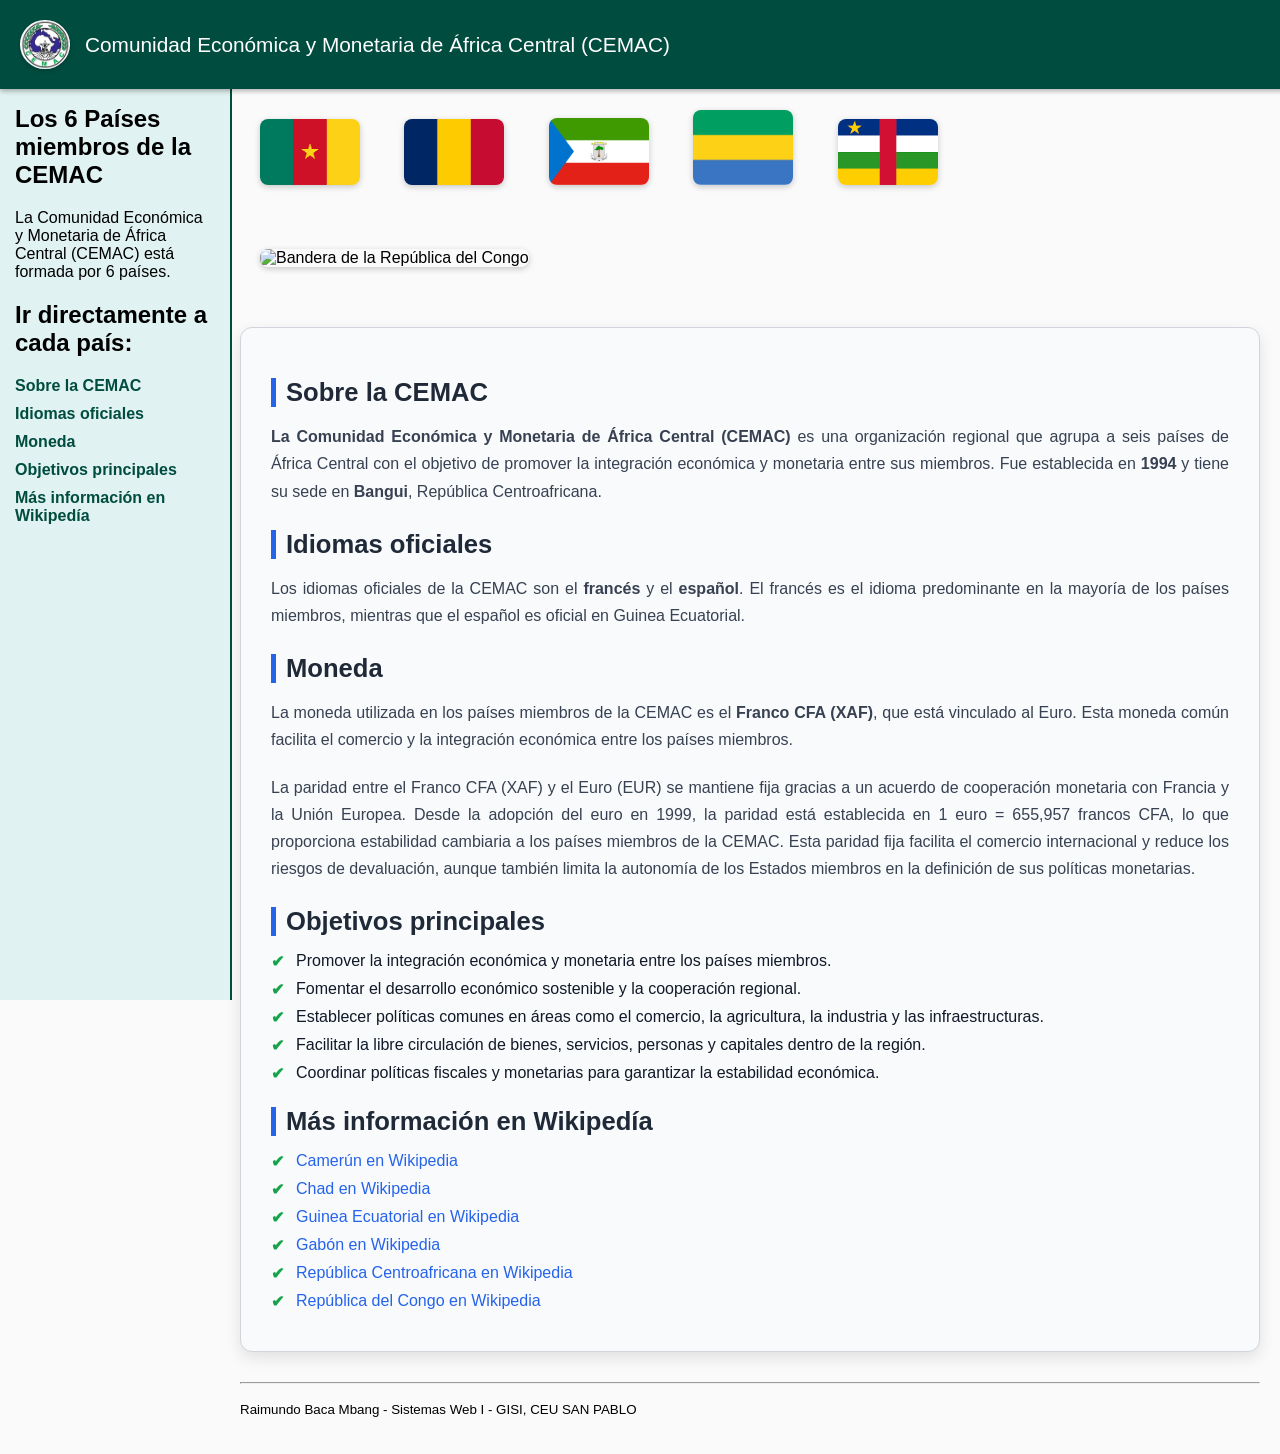
==== Ejercicio 2 CSS/html/Ej2.html @ 5c12259f "Ejercio 2 css" ====
<!DOCTYPE html>
<html lang="es">
  <head>
    <meta charset="UTF-8">
    <title>Países de África Central - CEMAC</title>
    <link rel="icon" href="Africa-countries-CEMAC.svg" type="image/svg+xml">
    <link rel="stylesheet" href="../css/style.css">
  </head>
  <body>
    <header>
      <img src="logo cemac.jpeg" alt="Logo de Africa CEMAC" width="50">
      <span>Comunidad Económica y Monetaria de África Central (CEMAC)</span>
    </header>
    
    <nav>
      <h2>Los 6 Países miembros de la CEMAC</h2>
      <p>La Comunidad Económica y Monetaria de África Central (CEMAC) está formada por 6 países.</p>

      <h2>Ir directamente a cada país:</h2>
      <ul>
        <li><a href="#Sobre la CEMAc">Sobre la CEMAC</a></li>
        <li><a href="#Idiomas">Idiomas oficiales</a></li>
        <li><a href="#moneda">Moneda</a></li>
        <li><a href="#Objetivos">Objetivos principales</a></li>
        <li><a href="#Mas informacion">Más información en Wikipedía</a></li>
      </ul>
    </nav>

    <main>

      <div class="pais">
        <img src="bandera de camerun.png" alt="Bandera de Camerún" width="100">
        <div class="info">
          <h2 id="camerun">Camerún</h2>
          <p><b>Capital:</b> Yaundé</p>
          <p><b>Población:</b> 27 millones aprox.</p>
          <p><b>Presidente actual:</b> Paul Biya</p>
          <p><b>Fecha de independencia:</b> 1 de enero de 1960</p>
          <p><b>Cantidad de regiones:</b> 10</p>
          <p><b>Tamaño del país:</b> 475.442 km²</p>
          <p><b>Lema:</b> “Paix, Travail, Patrie” (Paz, Trabajo, Patria)</p>
        </div>
      </div>

      <div class="pais">
        <img src="bandera de Tchad.png" alt="Bandera de Chad" width="100">
        <div class="info">
          <h2 id="chad">Chad</h2>
          <p><b>Capital:</b> Yamena</p>
          <p><b>Población:</b> 17 millones aprox.</p>
          <p><b>Presidente actual:</b> Mahamat Déby Itno</p>
          <p><b>Fecha de independencia:</b> 11 de agosto de 1960</p>
          <p><b>Cantidad de regiones:</b> 23</p>
          <p><b>Tamaño del país:</b> 1.284.000 km²</p>
          <p><b>Lema:</b> “Unité, Travail, Progrès” (Unidad, Trabajo, Progreso)</p>
        </div>
      </div>

      <div class="pais">
        <img src="Bandera de Guinea Ecuatorial.png" alt="Bandera de Guinea Ecuatorial" width="100">
        <div class="info">
          <h2 id="guinea_ecuatorial">Guinea Ecuatorial</h2>
          <p><b>Capital:</b> Malabo</p>
          <p><b>Población:</b> 1,5 millones aprox.</p>
          <p><b>Presidente actual:</b> Teodoro Obiang Nguema Mbasogo</p>
          <p><b>Fecha de independencia:</b> 12 de octubre de 1968</p>
          <p><b>Cantidad de regiones:</b> 8</p>
          <p><b>Tamaño del país:</b> 28.051 km²</p>
          <p><b>Lema:</b> “Unidad, Paz, Justicia”</p>
        </div>
      </div>

      <div class="pais">        
        <img src="Bandera de Gabon.png" alt="Bandera de Gabón" width="100">
        <div class="info">
          <h2 id="gabon">Gabón</h2>
          <p><b>Capital:</b> Libreville</p>
          <p><b>Población:</b> 2,3 millones aprox.</p>
          <p><b>Presidente actual:</b> Ali Bongo Ondimba</p>
          <p><b>Fecha de independencia:</b> 17 de agosto de 1960</p>
          <p><b>Cantidad de regiones:</b> 9</p>
          <p><b>Tamaño del país:</b> 267.668 km²</p>
          <p><b>Lema:</b> “Unión, Trabajo, Justicia”</p>
        </div>
      </div>

      <div class="pais">
        <img src="bandera de RCA.png" alt="Bandera de la República Centroafricana" width="100">
        <div class="info">
          <h2 id="rca">República Centroafricana</h2>
          <p><b>Capital:</b> Bangui</p>
          <p><b>Población:</b> 5 millones aprox.</p>
          <p><b>Presidente actual:</b> Faustin-Archange Touadéra</p>
          <p><b>Fecha de independencia:</b> 13 de agosto de 1960</p>
          <p><b>Cantidad de regiones:</b> 16</p>
          <p><b>Tamaño del país:</b> 622.984 km²</p>
          <p><b>Lema:</b> “Unité, Dignité, Travail” (Unidad, Dignidad, Trabajo)</p>
        </div>
      </div>

      <div class="pais">
        <img src="Bandera de Congo.png" alt="Bandera de la República del Congo" width="100">
        <div class="info">
          <h2 id="congo">República del Congo</h2>
          <p><b>Capital:</b> Brazzaville</p>
          <p><b>Población:</b> 5,5 millones aprox.</p>
          <p><b>Presidente actual:</b> Denis Sassou Nguesso</p>
          <p><b>Fecha de independencia:</b> 15 de agosto de 1960</p>
          <p><b>Cantidad de regiones:</b> 12</p>
          <p><b>Tamaño del país:</b> 342.000 km²</p>
          <p><b>Lema:</b> “Unité, Travail, Progrès” (Unidad, Trabajo, Progreso)</p>
        </div>
      </div>

      <div class="datos generales">
        <h2 id="Sobre la CEMAc">Sobre la CEMAC</h2>
        <p><b>La Comunidad Económica y Monetaria de África Central (CEMAC)</b> es una organización regional que agrupa a seis países de África Central con el objetivo de promover la integración económica y monetaria entre sus miembros. Fue establecida en <b>1994</b> y tiene su sede en <b>Bangui</b>, República Centroafricana.</p>
        
        <h2 id="Idiomas">Idiomas oficiales</h2>
        <p>Los idiomas oficiales de la CEMAC son el <b>francés</b> y el <b>español</b>. El francés es el idioma predominante en la mayoría de los países miembros, mientras que el español es oficial en Guinea Ecuatorial.</p>

        <h2 id="moneda">Moneda</h2>
        <p>La moneda utilizada en los países miembros de la CEMAC es el <b>Franco CFA (XAF)</b>, que está vinculado al Euro. Esta moneda común facilita el comercio y la integración económica entre los países miembros.</p>
        <p>La paridad entre el Franco CFA (XAF) y el Euro (EUR) se mantiene fija gracias a un acuerdo de cooperación monetaria con Francia y la Unión Europea. Desde la adopción del euro en 1999, la paridad está establecida en 1 euro = 655,957 francos CFA, lo que proporciona estabilidad cambiaria a los países miembros de la CEMAC. Esta paridad fija facilita el comercio internacional y reduce los riesgos de devaluación, aunque también limita la autonomía de los Estados miembros en la definición de sus políticas monetarias.</p>
        
        <h2 id="Objetivos">Objetivos principales</h2>
        <ul>
          <li>Promover la integración económica y monetaria entre los países miembros.</li>
          <li>Fomentar el desarrollo económico sostenible y la cooperación regional.</li>
          <li>Establecer políticas comunes en áreas como el comercio, la agricultura, la industria y las infraestructuras.</li>
          <li>Facilitar la libre circulación de bienes, servicios, personas y capitales dentro de la región.</li>
          <li>Coordinar políticas fiscales y monetarias para garantizar la estabilidad económica.</li>
        </ul>

        <h2 id="Mas informacion">Más información en Wikipedía</h2>
        <div class = "enlaces_wiki">
          <ul>
            <li><a href="https://es.wikipedia.org/wiki/Camer%C3%BAn" target="_blank">Camerún en Wikipedia</a></li>
            <li><a href="https://es.wikipedia.org/wiki/Chad" target="_blank">Chad en Wikipedia</a></li>
            <li><a href="https://es.wikipedia.org/wiki/Guinea_Ecuatorial" target="_blank">Guinea Ecuatorial en Wikipedia</a></li>
            <li><a href="https://es.wikipedia.org/wiki/Gab%C3%B3n" target="_blank">Gabón en Wikipedia</a></li>
            <li><a href="https://es.wikipedia.org/wiki/Rep%C3%BAblica_Centroafricana" target="_blank">República Centroafricana en Wikipedia</a></li>
            <li><a href="https://es.wikipedia.org/wiki/Rep%C3%BAblica_del_Congo" target="_blank">República del Congo en Wikipedia</a></li>
          </ul>
        </div>
      </div>
      <hr>
      <p><small>Raimundo Baca Mbang - Sistemas Web I - GISI, CEU SAN PABLO </small></p>
    </main>
  </body>
</html>
---- Ejercicio 2 CSS/css/style.css ----
/* ====== Estilos generales ====== */
body {
  font-family: Arial, sans-serif;
  margin: 0;
  padding: 0;
  display: flex;
  background-color: #fafafa;
}

/* ====== Cabecera ====== */
header {
  position: fixed;
  top: 0;
  left: 0;
  width: 100%;
  background-color: #004d40;
  color: white;
  display: flex;
  align-items: center;
  gap: 15px;
  padding: 10px 20px;
  font-size: 1.3em;
  z-index: 1000;
  box-shadow: 0 2px 5px rgba(0,0,0,0.3);
}

header img {
  border-radius: 50%;
}

/* ====== Menú lateral ====== */
nav {
  position: fixed;
  top: 70px;
  left: 0;
  width: 200px;
  height: 100%;
  background-color: #e0f2f1;
  padding: 15px;
  overflow-y: auto;
  border-right: 2px solid #004d40;
}

nav h3 {
  color: #004d40;
  font-size: 1.2em;
  margin-bottom: 10px;
}

nav ul {
  list-style: none;
  padding: 0;
}

nav ul li {
  margin: 10px 0;
}

nav ul li a {
  text-decoration: none;
  color: #004d40;
  font-weight: bold;
  transition: color 0.3s;
}

nav ul li a:hover {
  color: #00796b;
}

/* ====== Contenido principal ====== */
main {
  margin-left: 220px;
  padding: 80px 20px 20px 20px;
}

span {
  color: #ffffff;
}

img {
  border-radius: 8px;
  margin: 10px 0;
  box-shadow: 0 2px 6px rgba(0,0,0,0.2);
}

/* ====== Contenedor de países ====== */
.pais {
  display: inline-block;
  margin: 20px;
  text-align: center;
  position: relative;
}

/* Info oculta por defecto */
.pais .info {
  display: none;
  position: absolute;
  top: 110%;
  left: 50%;
  transform: translateX(-50%);
  width: 250px;
  background: #ffffff;
  border: 2px solid #004d40;
  border-radius: 10px;
  padding: 10px;
  box-shadow: 0 4px 8px rgba(0,0,0,0.3);
  z-index: 10;
  text-align: left;
}

/* Mostrar la info al pasar el mouse */
.pais:hover .info {
  display: block;
}

/* ====== Sección Datos Generales ====== */
.datos.generales {
  background: #f8fafc;
  border: 1px solid #d1d5db;
  border-radius: 12px;
  padding: 25px 30px;
  margin: 30px auto;
  max-width: 1100px;
  box-shadow: 0px 6px 15px rgba(0,0,0,0.1);
}

/* Titulares dentro de datos */
.datos.generales h2 {
  font-size: 1.6rem;
  color: #1f2937;
  margin-top: 25px;
  margin-bottom: 12px;
  padding-left: 10px;
  border-left: 5px solid #2563eb;
}

/* Párrafos dentro de datos */
.datos.generales p {
  font-size: 1rem;
  line-height: 1.7;
  color: #374151;
  text-align: justify;
  margin-bottom: 20px;
}

/* Lista de objetivos */
.datos.generales ul {
  list-style: none;
  padding-left: 0;
}

.datos.generales ul li {
  margin-bottom: 10px;
  padding-left: 25px;
  position: relative;
  font-size: 1rem;
  color: #111827;
}

.datos.generales ul li::before {
  content: "✔";
  color: #16a34a;
  font-weight: bold;
  position: absolute;
  left: 0;
}

/* Enlaces de Wikipedia */
.datos.generales .enlaces_wiki ul li a {
  color: #2563eb;
  text-decoration: none;
  font-weight: 500;
  transition: color 0.3s, transform 0.2s;
}

.datos.generales .enlaces_wiki ul li a:hover {
  color: #1d4ed8;
  transform: translateX(4px);
}
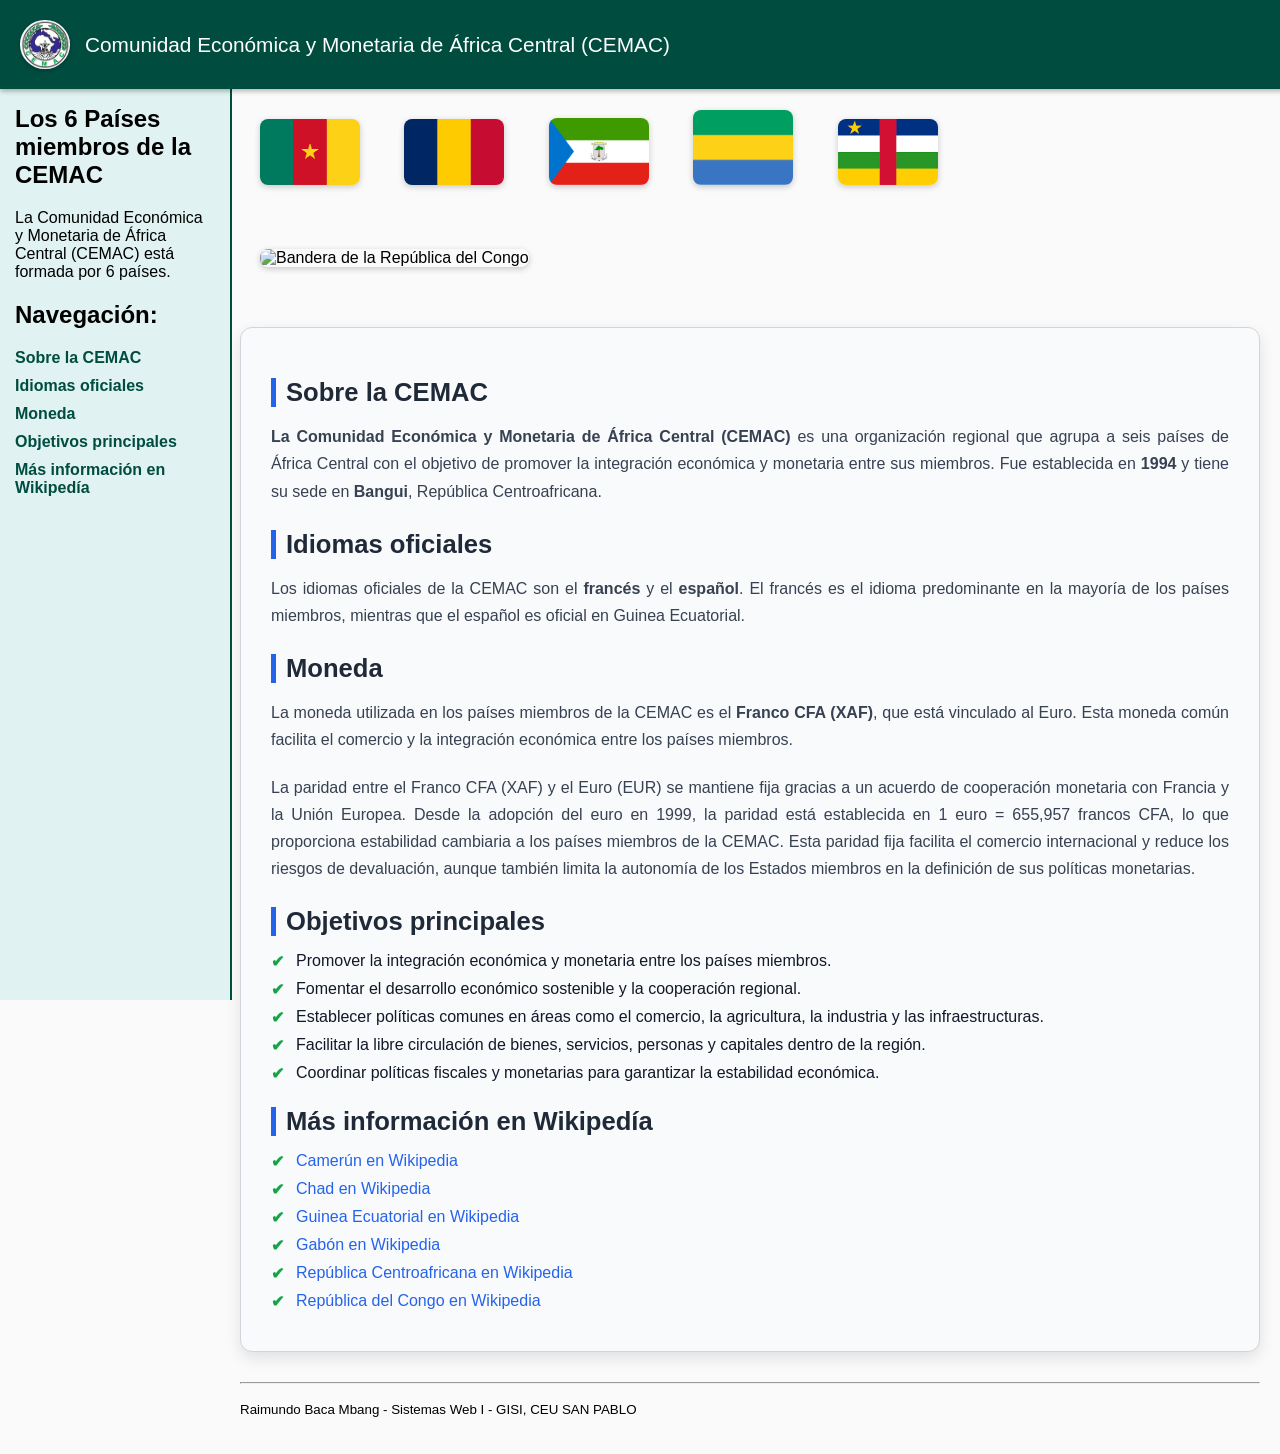
==== commit 3fcfe309: "Update Ej2.html" ====
--- a/Ejercicio 2 CSS/html/Ej2.html
+++ b/Ejercicio 2 CSS/html/Ej2.html
@@ -16,7 +16,7 @@
       <h2>Los 6 Países miembros de la CEMAC</h2>
       <p>La Comunidad Económica y Monetaria de África Central (CEMAC) está formada por 6 países.</p>
 
-      <h2>Ir directamente a cada país:</h2>
+      <h2>Navegación:</h2>
       <ul>
         <li><a href="#Sobre la CEMAc">Sobre la CEMAC</a></li>
         <li><a href="#Idiomas">Idiomas oficiales</a></li>
